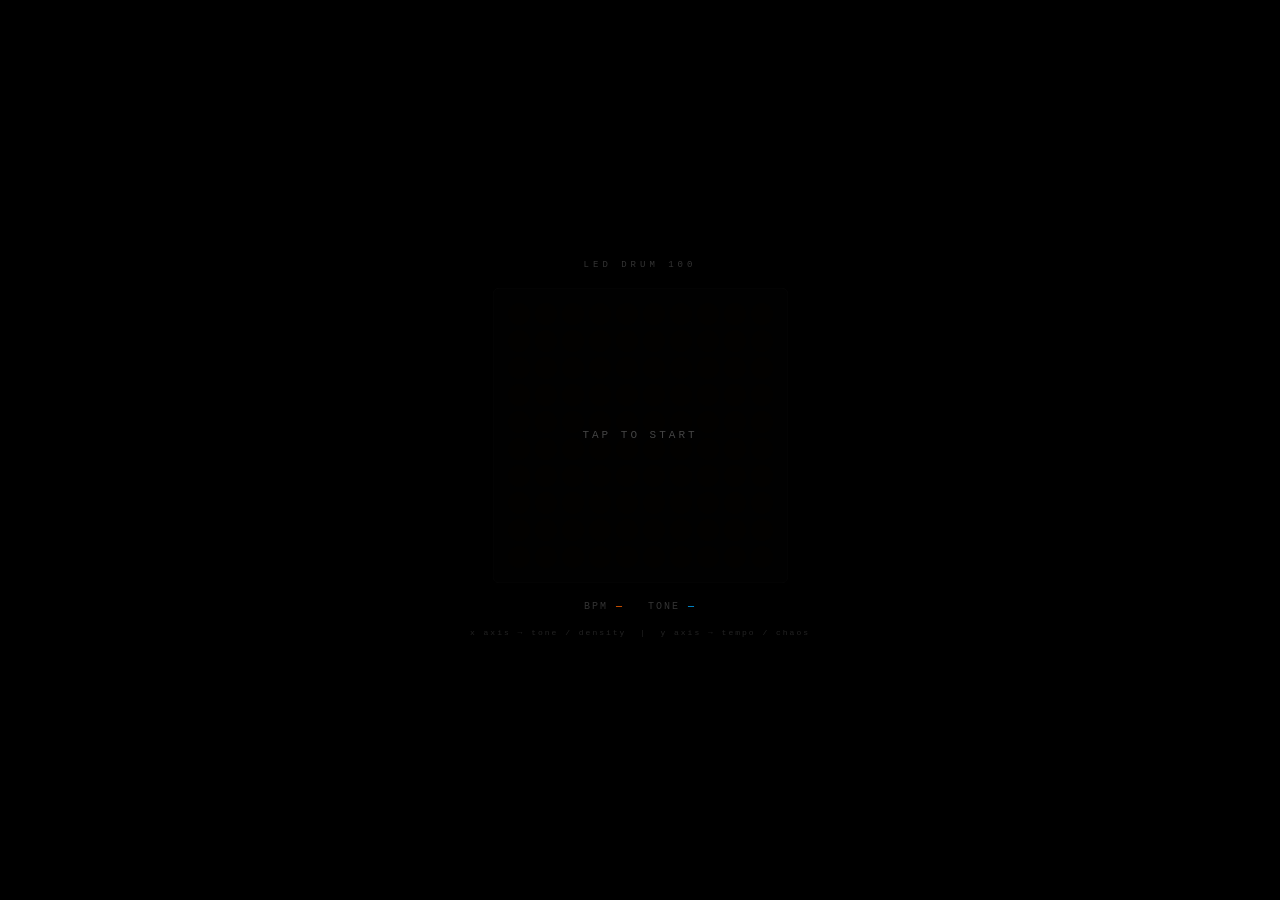
==== claudeOp_music.html @ 5b67d458 "Add files via upload" ====
<!DOCTYPE html>
<html lang="ja">
<head>
<meta charset="UTF-8">
<meta name="viewport" content="width=device-width, initial-scale=1.0, user-scalable=no">
<title>LED DRUM</title>
<style>
  * { box-sizing: border-box; margin: 0; padding: 0; -webkit-tap-highlight-color: transparent; }

  body {
    background: #000;
    min-height: 100dvh;
    display: flex;
    flex-direction: column;
    align-items: center;
    justify-content: center;
    font-family: 'Courier New', Courier, monospace;
    color: #555;
    overflow: hidden;
    user-select: none;
    touch-action: none;
  }

  #header {
    font-size: 9px;
    letter-spacing: 4px;
    text-transform: uppercase;
    color: #333;
    margin-bottom: 18px;
  }

  #grid-wrap {
    position: relative;
    cursor: crosshair;
  }

  #grid {
    display: grid;
    grid-template-columns: repeat(10, 1fr);
    gap: 5px;
    padding: 14px;
    background: #050505;
    border: 1px solid #111;
    border-radius: 6px;
  }

  .led {
    width: 22px;
    height: 22px;
    border-radius: 50%;
    background: #0f0800;
    position: relative;
    transition: background 0.04s, box-shadow 0.04s;
  }

  .led.seq-on { background: #1a0f00; }

  .led.beat-k { background: #ff6600; box-shadow: 0 0 7px #ff4400, 0 0 14px #ff220033; }
  .led.beat-s { background: #ffcc00; box-shadow: 0 0 7px #ffaa00, 0 0 14px #ff880033; }
  .led.beat-h { background: #ff9900; box-shadow: 0 0 4px #ff8800; }
  .led.beat-b { background: #00ddff; box-shadow: 0 0 7px #00bbff, 0 0 14px #0088ff33; }
  .led.beat-p { background: #aa44ff; box-shadow: 0 0 6px #8833ff; }

  .led.touch-glow {
    background: #00ccff;
    box-shadow: 0 0 10px #00aaff, 0 0 20px #0066ff55;
  }

  .led.ripple {
    animation: ripple-anim 0.35s ease-out forwards;
  }

  @keyframes ripple-anim {
    0%   { background: #00ddff; box-shadow: 0 0 14px #00aaff; }
    100% { background: #0f0800; box-shadow: none; }
  }

  #status {
    margin-top: 18px;
    display: flex;
    gap: 24px;
    font-size: 10px;
    letter-spacing: 2px;
    color: #333;
  }

  #bpm-val { color: #ff6600; }
  #tone-val { color: #00aaff; }

  #start-hint {
    position: absolute;
    top: 0; left: 0; right: 0; bottom: 0;
    display: flex;
    align-items: center;
    justify-content: center;
    border-radius: 6px;
    background: rgba(0,0,0,0.85);
    font-size: 11px;
    letter-spacing: 3px;
    color: #444;
    text-transform: uppercase;
    transition: opacity 0.4s;
    z-index: 10;
  }

  #start-hint.hidden { opacity: 0; pointer-events: none; }

  #footer {
    margin-top: 14px;
    font-size: 8px;
    letter-spacing: 2px;
    color: #222;
    text-align: center;
    line-height: 1.8;
  }
</style>
</head>
<body>

<div id="header">LED DRUM 100</div>

<div id="grid-wrap">
  <div id="grid"></div>
  <div id="start-hint">tap to start</div>
</div>

<div id="status">
  <span>BPM <span id="bpm-val">—</span></span>
  <span>TONE <span id="tone-val">—</span></span>
</div>

<div id="footer">
  x axis → tone / density &nbsp;|&nbsp; y axis → tempo / chaos
</div>

<script>
const N = 10;
const TOTAL = 100;
const grid = document.getElementById('grid');
const hint = document.getElementById('start-hint');
const bpmVal = document.getElementById('bpm-val');
const toneVal = document.getElementById('tone-val');

const leds = [];
for (let i = 0; i < TOTAL; i++) {
  const d = document.createElement('div');
  d.className = 'led';
  grid.appendChild(d);
  leds.push(d);
}

let ctx = null;
let noiseBuffer = null;
let started = false;
let step = 0;
let nextStepTime = 0;
let schedulerTimer = null;

let touchX = 0.5;
let touchY = 0.5;
let bpm = 120;
let filterCutoff = 800;
let density = 0.5;
let chaos = 0.3;
let isDown = false;

const bassNotes = [55, 55, 69, 73, 55, 55, 62, 65];
const padNotes  = [220, 277, 330, 220, 233, 293, 349, 233];

function makeNoise(ctx) {
  const frames = ctx.sampleRate * 2;
  const buf = ctx.createBuffer(1, frames, ctx.sampleRate);
  const d = buf.getChannelData(0);
  for (let i = 0; i < frames; i++) d[i] = Math.random() * 2 - 1;
  return buf;
}

function playKick(t) {
  const osc = ctx.createOscillator();
  const g   = ctx.createGain();
  const dist = ctx.createWaveShaper();
  const curve = new Float32Array(256);
  for (let i = 0; i < 256; i++) {
    const x = (i * 2) / 256 - 1;
    curve[i] = (Math.PI + 200) * x / (Math.PI + 200 * Math.abs(x));
  }
  dist.curve = curve;
  osc.frequency.setValueAtTime(160, t);
  osc.frequency.exponentialRampToValueAtTime(0.01, t + 0.38);
  g.gain.setValueAtTime(1.4, t);
  g.gain.exponentialRampToValueAtTime(0.001, t + 0.38);
  osc.connect(dist); dist.connect(g); g.connect(ctx.destination);
  osc.start(t); osc.stop(t + 0.4);
  lightBeat(0, 'beat-k');
}

function playSnare(t) {
  const n  = ctx.createBufferSource();
  n.buffer = noiseBuffer;
  const bp = ctx.createBiquadFilter();
  bp.type = 'bandpass'; bp.frequency.value = 2000; bp.Q.value = 0.5;
  const osc = ctx.createOscillator();
  osc.frequency.value = 180;
  const g1 = ctx.createGain();
  const g2 = ctx.createGain();
  g1.gain.setValueAtTime(0.9, t); g1.gain.exponentialRampToValueAtTime(0.001, t + 0.18);
  g2.gain.setValueAtTime(0.5, t); g2.gain.exponentialRampToValueAtTime(0.001, t + 0.1);
  n.connect(bp); bp.connect(g1); g1.connect(ctx.destination);
  osc.connect(g2); g2.connect(ctx.destination);
  n.start(t); n.stop(t + 0.2);
  osc.start(t); osc.stop(t + 0.12);
  lightBeat(40, 'beat-s');
}

function playHihat(t, open) {
  const n  = ctx.createBufferSource();
  n.buffer = noiseBuffer;
  const hp = ctx.createBiquadFilter();
  hp.type = 'highpass'; hp.frequency.value = 9000;
  const g  = ctx.createGain();
  const decay = open ? 0.22 : 0.055;
  g.gain.setValueAtTime(0.55, t); g.gain.exponentialRampToValueAtTime(0.001, t + decay);
  n.connect(hp); hp.connect(g); g.connect(ctx.destination);
  n.start(t); n.stop(t + decay + 0.01);
  lightBeat(80, 'beat-h');
}

function playBass(t, freq) {
  const osc = ctx.createOscillator();
  osc.type = 'sawtooth'; osc.frequency.value = freq;
  const lp  = ctx.createBiquadFilter();
  lp.type = 'lowpass';
  const cut = filterCutoff * (0.4 + touchX * 1.6);
  lp.frequency.setValueAtTime(cut, t);
  lp.frequency.exponentialRampToValueAtTime(cut * 0.15, t + 0.25);
  lp.Q.value = 6 + touchX * 10;
  const g   = ctx.createGain();
  g.gain.setValueAtTime(0.55, t); g.gain.exponentialRampToValueAtTime(0.001, t + 0.32);
  osc.connect(lp); lp.connect(g); g.connect(ctx.destination);
  osc.start(t); osc.stop(t + 0.35);
  lightBeat(20, 'beat-b');
}

function playPad(t, freq) {
  const voices = 3;
  const detunes = [-8, 0, 8];
  const master = ctx.createGain();
  const lp = ctx.createBiquadFilter();
  lp.type = 'lowpass';
  lp.frequency.value = filterCutoff * (0.3 + touchX * 2);
  lp.Q.value = 1.5;
  master.gain.setValueAtTime(0.22, t);
  master.gain.exponentialRampToValueAtTime(0.001, t + 0.7);
  master.connect(lp); lp.connect(ctx.destination);
  for (let i = 0; i < voices; i++) {
    const osc = ctx.createOscillator();
    osc.type = 'sawtooth';
    osc.frequency.value = freq;
    osc.detune.value = detunes[i];
    osc.connect(master);
    osc.start(t); osc.stop(t + 0.75);
  }
  lightBeat(60, 'beat-p');
}

function lightBeat(base, cls) {
  const offset = Math.floor(Math.random() * 10);
  const idx = base + offset;
  if (idx < TOTAL) {
    leds[idx].classList.remove('seq-on', 'beat-k', 'beat-s', 'beat-h', 'beat-b', 'beat-p');
    leds[idx].classList.add(cls);
    setTimeout(() => {
      if (!leds[idx].classList.contains('touch-glow')) {
        leds[idx].classList.remove(cls);
      }
    }, 130);
  }
}

const patterns = {
  kick:  [1,0,0,0,0,0,1,0,1,0,0,0,0,0,0,0],
  snare: [0,0,0,0,1,0,0,0,0,0,0,0,1,0,0,0],
  hihat: [1,0,1,0,1,0,1,0,1,0,1,0,1,0,1,0],
  bass:  [1,0,0,1,0,0,1,0,0,0,1,0,0,1,0,0],
  pad:   [0,0,0,0,0,0,0,0,1,0,0,0,0,0,0,1],
};

function getPattern(name) {
  const base = patterns[name];
  const dMod = density + chaos * (Math.random() - 0.5) * 2;
  return base.map((v, i) => {
    if (v) return Math.random() > chaos * 0.4 ? 1 : 0;
    if (name === 'hihat') return Math.random() < dMod * 0.4 ? 1 : 0;
    if (name === 'bass')  return Math.random() < dMod * 0.25 ? 1 : 0;
    return 0;
  });
}

let cachedPatterns = null;
let patternGenAt = -1;

function schedule() {
  const lookahead = 0.12;
  const scheduleInterval = 0.06;

  while (nextStepTime < ctx.currentTime + lookahead) {
    if (step === 0) {
      cachedPatterns = {
        kick:  getPattern('kick'),
        snare: getPattern('snare'),
        hihat: getPattern('hihat'),
        bass:  getPattern('bass'),
        pad:   getPattern('pad'),
      };
    }

    const t = nextStepTime;
    const s = step;
    const bi = Math.floor(s / (16 / N));
    for (let row = 0; row < N; row++) {
      const li = row * N + bi;
      setTimeout(() => {
        leds.forEach(l => l.classList.remove('seq-on'));
        for (let r = 0; r < N; r++) leds[r * N + bi].classList.add('seq-on');
      }, Math.max(0, (t - ctx.currentTime) * 1000 - 10));
    }

    if (cachedPatterns.kick[s])  playKick(t);
    if (cachedPatterns.snare[s]) playSnare(t);
    if (cachedPatterns.hihat[s]) playHihat(t, s % 4 === 2 && Math.random() < 0.15);
    if (cachedPatterns.bass[s])  playBass(t, bassNotes[s % bassNotes.length]);
    if (cachedPatterns.pad[s])   playPad(t, padNotes[s % padNotes.length]);

    const secondsPerBeat = 60 / bpm;
    const secondsPerStep = secondsPerBeat / 4;
    nextStepTime += secondsPerStep;
    step = (step + 1) % 16;
  }

  schedulerTimer = setTimeout(schedule, scheduleInterval * 1000);
}

function start() {
  if (started) return;
  started = true;
  ctx = new (window.AudioContext || window.webkitAudioContext)();
  noiseBuffer = makeNoise(ctx);
  nextStepTime = ctx.currentTime + 0.05;
  schedule();
  hint.classList.add('hidden');
}

function updateFromTouch(rx, ry) {
  touchX = Math.max(0, Math.min(1, rx));
  touchY = Math.max(0, Math.min(1, ry));
  bpm      = Math.round(80 + touchY * 80);
  filterCutoff = 300 + touchX * 3500;
  density  = 0.3 + touchX * 0.6;
  chaos    = 0.1 + touchY * 0.5;
  bpmVal.textContent = bpm;
  const tones = ['dark', 'warm', 'mid', 'bright', 'acid'];
  toneVal.textContent = tones[Math.floor(touchX * 4.99)];
}

function getRippleNeighbors(idx, radius) {
  const r = Math.floor(idx / N), c = idx % N;
  const result = [];
  for (let dr = -radius; dr <= radius; dr++) {
    for (let dc = -radius; dc <= radius; dc++) {
      const dist = Math.sqrt(dr*dr + dc*dc);
      if (dist <= radius && dist > radius - 1.5) {
        const nr = r + dr, nc = c + dc;
        if (nr >= 0 && nr < N && nc >= 0 && nc < N) {
          result.push({ idx: nr * N + nc, delay: dist * 40 });
        }
      }
    }
  }
  return result;
}

function rippleFrom(idx) {
  for (let r = 0; r <= 4; r++) {
    getRippleNeighbors(idx, r).forEach(({ idx: ni, delay }) => {
      setTimeout(() => {
        if (!leds[ni].classList.contains('touch-glow')) {
          leds[ni].classList.remove('ripple');
          void leds[ni].offsetWidth;
          leds[ni].classList.add('ripple');
          setTimeout(() => leds[ni].classList.remove('ripple'), 380);
        }
      }, delay + r * 30);
    });
  }
}

function getGridCoords(e) {
  const wrap = document.getElementById('grid');
  const rect = wrap.getBoundingClientRect();
  let cx, cy;
  if (e.touches) {
    cx = e.touches[0].clientX;
    cy = e.touches[0].clientY;
  } else {
    cx = e.clientX;
    cy = e.clientY;
  }
  const rx = (cx - rect.left) / rect.width;
  const ry = (cy - rect.top)  / rect.height;
  return { rx, ry, cx, cy };
}

function getNearestLedIdx(cx, cy) {
  let best = 0, bestDist = Infinity;
  leds.forEach((l, i) => {
    const r = l.getBoundingClientRect();
    const dx = cx - (r.left + r.width / 2);
    const dy = cy - (r.top  + r.height / 2);
    const d = dx*dx + dy*dy;
    if (d < bestDist) { bestDist = d; best = i; }
  });
  return best;
}

let lastTouchLed = -1;

function onDown(e) {
  e.preventDefault();
  start();
  isDown = true;
  const { rx, ry, cx, cy } = getGridCoords(e);
  updateFromTouch(rx, ry);
  const idx = getNearestLedIdx(cx, cy);
  if (idx !== lastTouchLed) {
    if (lastTouchLed >= 0) leds[lastTouchLed].classList.remove('touch-glow');
    leds[idx].classList.add('touch-glow');
    lastTouchLed = idx;
    rippleFrom(idx);
  }
}

function onMove(e) {
  e.preventDefault();
  if (!isDown) return;
  const { rx, ry, cx, cy } = getGridCoords(e);
  updateFromTouch(rx, ry);
  const idx = getNearestLedIdx(cx, cy);
  if (idx !== lastTouchLed) {
    if (lastTouchLed >= 0) leds[lastTouchLed].classList.remove('touch-glow');
    leds[idx].classList.add('touch-glow');
    lastTouchLed = idx;
    rippleFrom(idx);
  }
}

function onUp(e) {
  isDown = false;
  if (lastTouchLed >= 0) {
    setTimeout(() => {
      leds[lastTouchLed].classList.remove('touch-glow');
      lastTouchLed = -1;
    }, 200);
  }
}

const wrap = document.getElementById('grid-wrap');
wrap.addEventListener('touchstart',  onDown, { passive: false });
wrap.addEventListener('touchmove',   onMove, { passive: false });
wrap.addEventListener('touchend',    onUp,   { passive: false });
wrap.addEventListener('mousedown',   onDown);
wrap.addEventListener('mousemove',   onMove);
wrap.addEventListener('mouseup',     onUp);
wrap.addEventListener('mouseleave',  onUp);
</script>
</body>
</html>
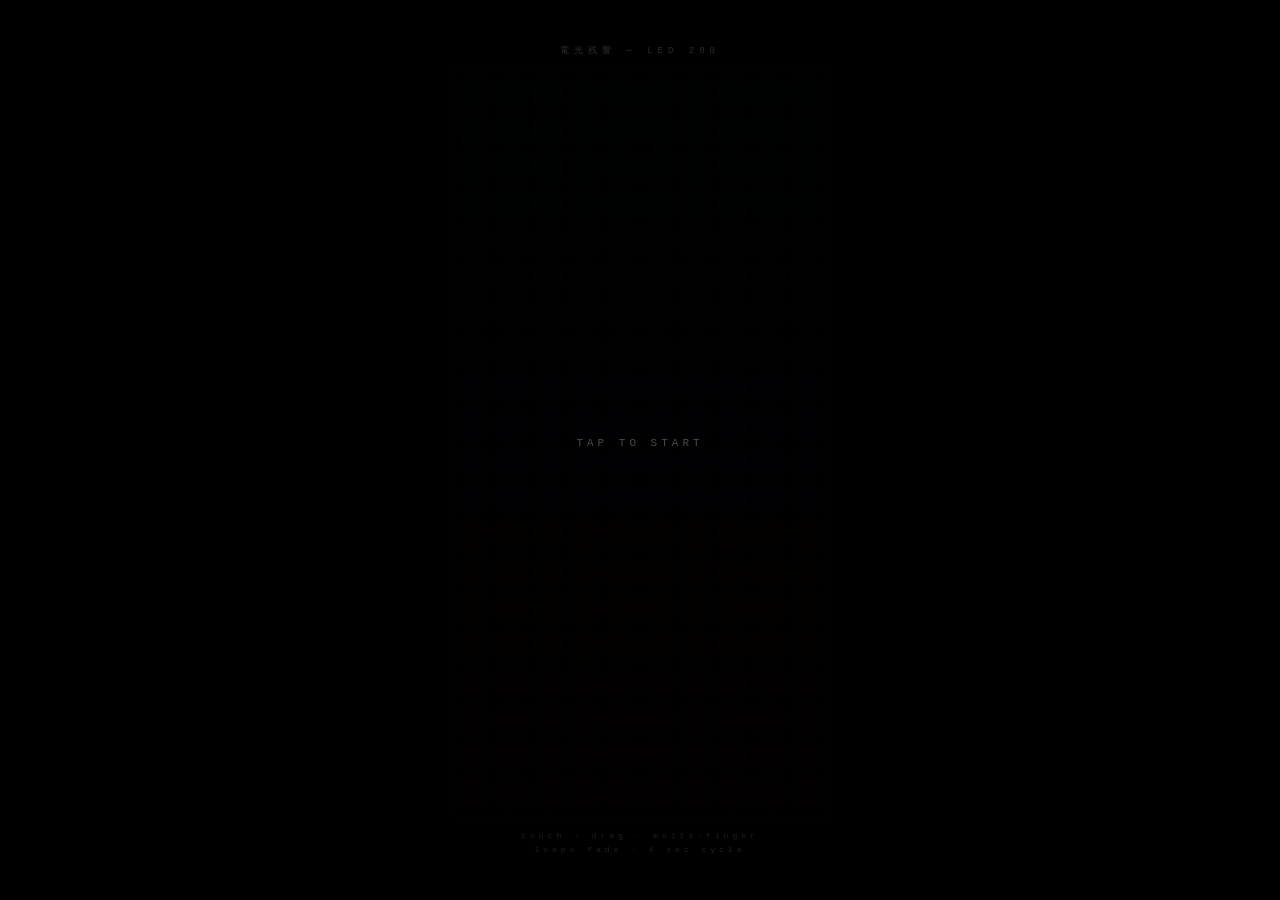
==== commit 00ec93d8: "Add files via upload" ====
--- a/claudeOp_music.html
+++ b/claudeOp_music.html
@@ -2,475 +2,558 @@
 <html lang="ja">
 <head>
 <meta charset="UTF-8">
-<meta name="viewport" content="width=device-width, initial-scale=1.0, user-scalable=no">
-<title>LED DRUM</title>
+<meta name="viewport" content="width=device-width, initial-scale=1.0, user-scalable=no, viewport-fit=cover">
+<title>電光残響 — LED 200</title>
 <style>
-  * { box-sizing: border-box; margin: 0; padding: 0; -webkit-tap-highlight-color: transparent; }
+  * {
+    box-sizing: border-box;
+    margin: 0;
+    padding: 0;
+    -webkit-tap-highlight-color: transparent;
+    -webkit-touch-callout: none;
+  }
+
+  html {
+    background: #000;
+    height: 100%;
+    overscroll-behavior: none;
+  }
 
   body {
     background: #000;
-    min-height: 100dvh;
+    width: 100%;
+    height: 100vh;
+    height: 100dvh;
+    overflow: hidden;
+    user-select: none;
+    -webkit-user-select: none;
+    touch-action: none;
+    overscroll-behavior: none;
+    font-family: 'Courier New', Courier, monospace;
+    color: #444;
     display: flex;
     flex-direction: column;
     align-items: center;
     justify-content: center;
-    font-family: 'Courier New', Courier, monospace;
-    color: #555;
-    overflow: hidden;
-    user-select: none;
-    touch-action: none;
-  }
-
-  #header {
+    padding: env(safe-area-inset-top) 0 env(safe-area-inset-bottom);
+  }
+
+  #title {
     font-size: 9px;
-    letter-spacing: 4px;
+    letter-spacing: 5px;
+    color: #2c2c2c;
+    margin-bottom: 12px;
     text-transform: uppercase;
-    color: #333;
-    margin-bottom: 18px;
   }
 
   #grid-wrap {
     position: relative;
-    cursor: crosshair;
+    flex-shrink: 0;
   }
 
   #grid {
     display: grid;
     grid-template-columns: repeat(10, 1fr);
-    gap: 5px;
-    padding: 14px;
+    gap: 4px;
+    padding: 7px;
+    width: min(94vw, calc((100dvh - 110px) / 2.05), 380px);
     background: #050505;
-    border: 1px solid #111;
-    border-radius: 6px;
+    border: 1px solid #0d0d0d;
+    border-radius: 8px;
+    touch-action: none;
   }
 
   .led {
-    width: 22px;
-    height: 22px;
+    aspect-ratio: 1;
     border-radius: 50%;
-    background: #0f0800;
-    position: relative;
-    transition: background 0.04s, box-shadow 0.04s;
-  }
-
-  .led.seq-on { background: #1a0f00; }
-
-  .led.beat-k { background: #ff6600; box-shadow: 0 0 7px #ff4400, 0 0 14px #ff220033; }
-  .led.beat-s { background: #ffcc00; box-shadow: 0 0 7px #ffaa00, 0 0 14px #ff880033; }
-  .led.beat-h { background: #ff9900; box-shadow: 0 0 4px #ff8800; }
-  .led.beat-b { background: #00ddff; box-shadow: 0 0 7px #00bbff, 0 0 14px #0088ff33; }
-  .led.beat-p { background: #aa44ff; box-shadow: 0 0 6px #8833ff; }
-
-  .led.touch-glow {
-    background: #00ccff;
-    box-shadow: 0 0 10px #00aaff, 0 0 20px #0066ff55;
-  }
-
-  .led.ripple {
-    animation: ripple-anim 0.35s ease-out forwards;
-  }
-
-  @keyframes ripple-anim {
-    0%   { background: #00ddff; box-shadow: 0 0 14px #00aaff; }
-    100% { background: #0f0800; box-shadow: none; }
-  }
-
-  #status {
-    margin-top: 18px;
-    display: flex;
-    gap: 24px;
-    font-size: 10px;
-    letter-spacing: 2px;
-    color: #333;
-  }
-
-  #bpm-val { color: #ff6600; }
-  #tone-val { color: #00aaff; }
+    background: #060606;
+    will-change: background, box-shadow;
+  }
+
+  .led[data-zone="0"] { background: #001512; }
+  .led[data-zone="1"] { background: #160815; }
+  .led[data-zone="2"] { background: #0d0014; }
+  .led[data-zone="3"] { background: #150d00; }
+  .led[data-zone="4"] { background: #160400; }
+
+  #footer {
+    margin-top: 12px;
+    font-size: 8px;
+    letter-spacing: 4px;
+    color: #1f1f1f;
+    text-align: center;
+    line-height: 1.7;
+  }
 
   #start-hint {
     position: absolute;
-    top: 0; left: 0; right: 0; bottom: 0;
+    inset: 0;
     display: flex;
     align-items: center;
     justify-content: center;
-    border-radius: 6px;
-    background: rgba(0,0,0,0.85);
+    background: rgba(0,0,0,0.92);
+    border-radius: 8px;
+    color: #4a4a4a;
     font-size: 11px;
-    letter-spacing: 3px;
-    color: #444;
+    letter-spacing: 4px;
     text-transform: uppercase;
-    transition: opacity 0.4s;
+    transition: opacity 0.6s;
     z-index: 10;
-  }
-
-  #start-hint.hidden { opacity: 0; pointer-events: none; }
-
-  #footer {
-    margin-top: 14px;
-    font-size: 8px;
-    letter-spacing: 2px;
-    color: #222;
-    text-align: center;
-    line-height: 1.8;
-  }
+    pointer-events: none;
+  }
+
+  #start-hint.hidden { opacity: 0; }
 </style>
 </head>
 <body>
 
-<div id="header">LED DRUM 100</div>
+<div id="title">電光残響 — LED 200</div>
 
 <div id="grid-wrap">
   <div id="grid"></div>
   <div id="start-hint">tap to start</div>
 </div>
 
-<div id="status">
-  <span>BPM <span id="bpm-val">—</span></span>
-  <span>TONE <span id="tone-val">—</span></span>
-</div>
-
-<div id="footer">
-  x axis → tone / density &nbsp;|&nbsp; y axis → tempo / chaos
-</div>
+<div id="footer">touch · drag · multi-finger<br>loops fade · 4 sec cycle</div>
 
 <script>
-const N = 10;
-const TOTAL = 100;
+'use strict';
+
+// === GRID ===
+const N_COLS = 10;
+const N_ROWS = 20;
+const TOTAL = N_COLS * N_ROWS;
+const zoneOf = (row) => Math.min(4, (row / 4) | 0);
+
 const grid = document.getElementById('grid');
+const wrap = document.getElementById('grid-wrap');
 const hint = document.getElementById('start-hint');
-const bpmVal = document.getElementById('bpm-val');
-const toneVal = document.getElementById('tone-val');
 
 const leds = [];
-for (let i = 0; i < TOTAL; i++) {
-  const d = document.createElement('div');
-  d.className = 'led';
-  grid.appendChild(d);
-  leds.push(d);
-}
-
+for (let r = 0; r < N_ROWS; r++) {
+  for (let c = 0; c < N_COLS; c++) {
+    const d = document.createElement('div');
+    d.className = 'led';
+    d.dataset.zone = zoneOf(r);
+    grid.appendChild(d);
+    leds.push(d);
+  }
+}
+
+// Zone visual identities (hue, saturation)
+const ZONE = [
+  { hue: 168, sat: 100 }, // 0: cyan-teal — hihat
+  { hue: 322, sat: 100 }, // 1: magenta — lead
+  { hue: 268, sat:  85 }, // 2: purple — pad
+  { hue:  38, sat: 100 }, // 3: amber — snare
+  { hue:  14, sat: 100 }, // 4: red-orange — kick / bass
+];
+
+// === VISUAL ===
+const ledBright = new Float32Array(TOTAL);
+const activeLEDs = new Set();
+
+function lightLED(idx, intensity) {
+  if (idx < 0 || idx >= TOTAL) return;
+  if (intensity > ledBright[idx]) {
+    ledBright[idx] = Math.min(1.5, intensity);
+    activeLEDs.add(idx);
+  }
+}
+
+// Concentric splash rings around touched LED
+const SPLASH = [
+  [-1,  0, 0.55], [ 1,  0, 0.55], [ 0, -1, 0.55], [ 0,  1, 0.55],
+  [-1, -1, 0.30], [-1,  1, 0.30], [ 1, -1, 0.30], [ 1,  1, 0.30],
+  [-2,  0, 0.18], [ 2,  0, 0.18], [ 0, -2, 0.18], [ 0,  2, 0.18],
+  [-2, -1, 0.10], [-2,  1, 0.10], [ 2, -1, 0.10], [ 2,  1, 0.10],
+  [-1, -2, 0.10], [-1,  2, 0.10], [ 1, -2, 0.10], [ 1,  2, 0.10],
+];
+
+function splashLED(idx, intensity) {
+  const r = (idx / N_COLS) | 0;
+  const c = idx % N_COLS;
+  lightLED(idx, intensity);
+  for (let i = 0; i < SPLASH.length; i++) {
+    const [dr, dc, m] = SPLASH[i];
+    const nr = r + dr, nc = c + dc;
+    if (nr >= 0 && nr < N_ROWS && nc >= 0 && nc < N_COLS) {
+      lightLED(nr * N_COLS + nc, intensity * m);
+    }
+  }
+}
+
+const DECAY = 0.93;
+
+function visualTick() {
+  const toRm = [];
+  for (const idx of activeLEDs) {
+    const b = ledBright[idx];
+    if (b > 0.012) {
+      const r = (idx / N_COLS) | 0;
+      const z = ZONE[zoneOf(r)];
+      const bb = Math.min(1, b);
+      const light = 4 + bb * 52;
+      const led = leds[idx];
+      led.style.background = `hsl(${z.hue},${z.sat}%,${light}%)`;
+      led.style.boxShadow =
+        `0 0 ${bb * 12}px hsl(${z.hue},${z.sat}%,55%),` +
+        `0 0 ${bb * 26}px hsla(${z.hue},${z.sat}%,50%,0.45)`;
+      ledBright[idx] = b * DECAY;
+    } else {
+      ledBright[idx] = 0;
+      const led = leds[idx];
+      led.style.background = '';
+      led.style.boxShadow = '';
+      toRm.push(idx);
+    }
+  }
+  for (const i of toRm) activeLEDs.delete(i);
+  requestAnimationFrame(visualTick);
+}
+requestAnimationFrame(visualTick);
+
+// === AUDIO ===
 let ctx = null;
-let noiseBuffer = null;
 let started = false;
-let step = 0;
-let nextStepTime = 0;
-let schedulerTimer = null;
-
-let touchX = 0.5;
-let touchY = 0.5;
-let bpm = 120;
-let filterCutoff = 800;
-let density = 0.5;
-let chaos = 0.3;
-let isDown = false;
-
-const bassNotes = [55, 55, 69, 73, 55, 55, 62, 65];
-const padNotes  = [220, 277, 330, 220, 233, 293, 349, 233];
-
-function makeNoise(ctx) {
-  const frames = ctx.sampleRate * 2;
-  const buf = ctx.createBuffer(1, frames, ctx.sampleRate);
-  const d = buf.getChannelData(0);
-  for (let i = 0; i < frames; i++) d[i] = Math.random() * 2 - 1;
-  return buf;
-}
-
-function playKick(t) {
-  const osc = ctx.createOscillator();
-  const g   = ctx.createGain();
-  const dist = ctx.createWaveShaper();
-  const curve = new Float32Array(256);
-  for (let i = 0; i < 256; i++) {
-    const x = (i * 2) / 256 - 1;
-    curve[i] = (Math.PI + 200) * x / (Math.PI + 200 * Math.abs(x));
-  }
-  dist.curve = curve;
-  osc.frequency.setValueAtTime(160, t);
-  osc.frequency.exponentialRampToValueAtTime(0.01, t + 0.38);
-  g.gain.setValueAtTime(1.4, t);
-  g.gain.exponentialRampToValueAtTime(0.001, t + 0.38);
-  osc.connect(dist); dist.connect(g); g.connect(ctx.destination);
-  osc.start(t); osc.stop(t + 0.4);
-  lightBeat(0, 'beat-k');
-}
-
-function playSnare(t) {
-  const n  = ctx.createBufferSource();
-  n.buffer = noiseBuffer;
-  const bp = ctx.createBiquadFilter();
-  bp.type = 'bandpass'; bp.frequency.value = 2000; bp.Q.value = 0.5;
-  const osc = ctx.createOscillator();
-  osc.frequency.value = 180;
-  const g1 = ctx.createGain();
-  const g2 = ctx.createGain();
-  g1.gain.setValueAtTime(0.9, t); g1.gain.exponentialRampToValueAtTime(0.001, t + 0.18);
-  g2.gain.setValueAtTime(0.5, t); g2.gain.exponentialRampToValueAtTime(0.001, t + 0.1);
-  n.connect(bp); bp.connect(g1); g1.connect(ctx.destination);
-  osc.connect(g2); g2.connect(ctx.destination);
-  n.start(t); n.stop(t + 0.2);
-  osc.start(t); osc.stop(t + 0.12);
-  lightBeat(40, 'beat-s');
-}
-
-function playHihat(t, open) {
-  const n  = ctx.createBufferSource();
-  n.buffer = noiseBuffer;
-  const hp = ctx.createBiquadFilter();
-  hp.type = 'highpass'; hp.frequency.value = 9000;
-  const g  = ctx.createGain();
-  const decay = open ? 0.22 : 0.055;
-  g.gain.setValueAtTime(0.55, t); g.gain.exponentialRampToValueAtTime(0.001, t + decay);
-  n.connect(hp); hp.connect(g); g.connect(ctx.destination);
-  n.start(t); n.stop(t + decay + 0.01);
-  lightBeat(80, 'beat-h');
-}
-
-function playBass(t, freq) {
-  const osc = ctx.createOscillator();
-  osc.type = 'sawtooth'; osc.frequency.value = freq;
-  const lp  = ctx.createBiquadFilter();
-  lp.type = 'lowpass';
-  const cut = filterCutoff * (0.4 + touchX * 1.6);
-  lp.frequency.setValueAtTime(cut, t);
-  lp.frequency.exponentialRampToValueAtTime(cut * 0.15, t + 0.25);
-  lp.Q.value = 6 + touchX * 10;
-  const g   = ctx.createGain();
-  g.gain.setValueAtTime(0.55, t); g.gain.exponentialRampToValueAtTime(0.001, t + 0.32);
-  osc.connect(lp); lp.connect(g); g.connect(ctx.destination);
-  osc.start(t); osc.stop(t + 0.35);
-  lightBeat(20, 'beat-b');
-}
-
-function playPad(t, freq) {
-  const voices = 3;
-  const detunes = [-8, 0, 8];
-  const master = ctx.createGain();
-  const lp = ctx.createBiquadFilter();
-  lp.type = 'lowpass';
-  lp.frequency.value = filterCutoff * (0.3 + touchX * 2);
-  lp.Q.value = 1.5;
-  master.gain.setValueAtTime(0.22, t);
-  master.gain.exponentialRampToValueAtTime(0.001, t + 0.7);
-  master.connect(lp); lp.connect(ctx.destination);
-  for (let i = 0; i < voices; i++) {
-    const osc = ctx.createOscillator();
-    osc.type = 'sawtooth';
-    osc.frequency.value = freq;
-    osc.detune.value = detunes[i];
-    osc.connect(master);
-    osc.start(t); osc.stop(t + 0.75);
-  }
-  lightBeat(60, 'beat-p');
-}
-
-function lightBeat(base, cls) {
-  const offset = Math.floor(Math.random() * 10);
-  const idx = base + offset;
-  if (idx < TOTAL) {
-    leds[idx].classList.remove('seq-on', 'beat-k', 'beat-s', 'beat-h', 'beat-b', 'beat-p');
-    leds[idx].classList.add(cls);
-    setTimeout(() => {
-      if (!leds[idx].classList.contains('touch-glow')) {
-        leds[idx].classList.remove(cls);
-      }
-    }, 130);
-  }
-}
-
-const patterns = {
-  kick:  [1,0,0,0,0,0,1,0,1,0,0,0,0,0,0,0],
-  snare: [0,0,0,0,1,0,0,0,0,0,0,0,1,0,0,0],
-  hihat: [1,0,1,0,1,0,1,0,1,0,1,0,1,0,1,0],
-  bass:  [1,0,0,1,0,0,1,0,0,0,1,0,0,1,0,0],
-  pad:   [0,0,0,0,0,0,0,0,1,0,0,0,0,0,0,1],
-};
-
-function getPattern(name) {
-  const base = patterns[name];
-  const dMod = density + chaos * (Math.random() - 0.5) * 2;
-  return base.map((v, i) => {
-    if (v) return Math.random() > chaos * 0.4 ? 1 : 0;
-    if (name === 'hihat') return Math.random() < dMod * 0.4 ? 1 : 0;
-    if (name === 'bass')  return Math.random() < dMod * 0.25 ? 1 : 0;
-    return 0;
-  });
-}
-
-let cachedPatterns = null;
-let patternGenAt = -1;
-
-function schedule() {
-  const lookahead = 0.12;
-  const scheduleInterval = 0.06;
-
-  while (nextStepTime < ctx.currentTime + lookahead) {
-    if (step === 0) {
-      cachedPatterns = {
-        kick:  getPattern('kick'),
-        snare: getPattern('snare'),
-        hihat: getPattern('hihat'),
-        bass:  getPattern('bass'),
-        pad:   getPattern('pad'),
-      };
-    }
-
-    const t = nextStepTime;
-    const s = step;
-    const bi = Math.floor(s / (16 / N));
-    for (let row = 0; row < N; row++) {
-      const li = row * N + bi;
-      setTimeout(() => {
-        leds.forEach(l => l.classList.remove('seq-on'));
-        for (let r = 0; r < N; r++) leds[r * N + bi].classList.add('seq-on');
-      }, Math.max(0, (t - ctx.currentTime) * 1000 - 10));
-    }
-
-    if (cachedPatterns.kick[s])  playKick(t);
-    if (cachedPatterns.snare[s]) playSnare(t);
-    if (cachedPatterns.hihat[s]) playHihat(t, s % 4 === 2 && Math.random() < 0.15);
-    if (cachedPatterns.bass[s])  playBass(t, bassNotes[s % bassNotes.length]);
-    if (cachedPatterns.pad[s])   playPad(t, padNotes[s % padNotes.length]);
-
-    const secondsPerBeat = 60 / bpm;
-    const secondsPerStep = secondsPerBeat / 4;
-    nextStepTime += secondsPerStep;
-    step = (step + 1) % 16;
-  }
-
-  schedulerTimer = setTimeout(schedule, scheduleInterval * 1000);
-}
+let noiseBuf = null;
+let masterFilter, sendBus;
 
 function start() {
   if (started) return;
   started = true;
   ctx = new (window.AudioContext || window.webkitAudioContext)();
-  noiseBuffer = makeNoise(ctx);
-  nextStepTime = ctx.currentTime + 0.05;
-  schedule();
+  if (ctx.state === 'suspended') ctx.resume();
+
+  // White noise buffer
+  const len = ctx.sampleRate * 2;
+  noiseBuf = ctx.createBuffer(1, len, ctx.sampleRate);
+  const nd = noiseBuf.getChannelData(0);
+  for (let i = 0; i < len; i++) nd[i] = Math.random() * 2 - 1;
+
+  // Output chain: filter → compressor → master → destination
+  const master = ctx.createGain();
+  master.gain.value = 0.7;
+  master.connect(ctx.destination);
+
+  const comp = ctx.createDynamicsCompressor();
+  comp.threshold.value = -10;
+  comp.knee.value = 12;
+  comp.ratio.value = 6;
+  comp.attack.value = 0.005;
+  comp.release.value = 0.15;
+  comp.connect(master);
+
+  masterFilter = ctx.createBiquadFilter();
+  masterFilter.type = 'lowpass';
+  masterFilter.frequency.value = 2400;
+  masterFilter.Q.value = 1.2;
+  masterFilter.connect(comp);
+
+  // LFO breathing on master cutoff
+  const lfo = ctx.createOscillator();
+  lfo.frequency.value = 0.16;
+  const lfoGain = ctx.createGain();
+  lfoGain.gain.value = 1100;
+  lfo.connect(lfoGain);
+  lfoGain.connect(masterFilter.frequency);
+  lfo.start();
+
+  // Reverb (synthesized IR)
+  const reverb = ctx.createConvolver();
+  const rl = (ctx.sampleRate * 2.5) | 0;
+  const rb = ctx.createBuffer(2, rl, ctx.sampleRate);
+  for (let ch = 0; ch < 2; ch++) {
+    const d = rb.getChannelData(ch);
+    for (let i = 0; i < rl; i++) {
+      d[i] = (Math.random() * 2 - 1) * Math.pow(1 - i / rl, 2.4);
+    }
+  }
+  reverb.buffer = rb;
+  const reverbGain = ctx.createGain();
+  reverbGain.gain.value = 0.32;
+  reverb.connect(reverbGain);
+  reverbGain.connect(masterFilter);
+
+  // Delay with feedback (dotted-8 @ 120bpm feel)
+  const delay = ctx.createDelay(2);
+  delay.delayTime.value = 0.375;
+  const delayFb = ctx.createGain();
+  delayFb.gain.value = 0.42;
+  const delayFilt = ctx.createBiquadFilter();
+  delayFilt.type = 'lowpass';
+  delayFilt.frequency.value = 2500;
+  const delayWet = ctx.createGain();
+  delayWet.gain.value = 0.28;
+  delay.connect(delayFilt);
+  delayFilt.connect(delayFb);
+  delayFb.connect(delay);
+  delay.connect(delayWet);
+  delayWet.connect(masterFilter);
+
+  // Send bus → reverb + delay
+  sendBus = ctx.createGain();
+  sendBus.gain.value = 1.0;
+  sendBus.connect(reverb);
+  sendBus.connect(delay);
+
+  // Loop scheduler
+  loopAnchor = ctx.currentTime + 0.04;
+  nextLoopBoundary = LOOP_LEN;
+  setInterval(scheduler, 28);
+
   hint.classList.add('hidden');
 }
 
-function updateFromTouch(rx, ry) {
-  touchX = Math.max(0, Math.min(1, rx));
-  touchY = Math.max(0, Math.min(1, ry));
-  bpm      = Math.round(80 + touchY * 80);
-  filterCutoff = 300 + touchX * 3500;
-  density  = 0.3 + touchX * 0.6;
-  chaos    = 0.1 + touchY * 0.5;
-  bpmVal.textContent = bpm;
-  const tones = ['dark', 'warm', 'mid', 'bright', 'acid'];
-  toneVal.textContent = tones[Math.floor(touchX * 4.99)];
-}
-
-function getRippleNeighbors(idx, radius) {
-  const r = Math.floor(idx / N), c = idx % N;
-  const result = [];
-  for (let dr = -radius; dr <= radius; dr++) {
-    for (let dc = -radius; dc <= radius; dc++) {
-      const dist = Math.sqrt(dr*dr + dc*dc);
-      if (dist <= radius && dist > radius - 1.5) {
-        const nr = r + dr, nc = c + dc;
-        if (nr >= 0 && nr < N && nc >= 0 && nc < N) {
-          result.push({ idx: nr * N + nc, delay: dist * 40 });
-        }
+// A minor pentatonic
+const PENT = [0, 3, 5, 7, 10];
+function colToFreq(col, baseMidi) {
+  const oct = (col / 5) | 0;
+  const idx = col % 5;
+  const midi = baseMidi + oct * 12 + PENT[idx];
+  return 440 * Math.pow(2, (midi - 69) / 12);
+}
+
+// === VOICES ===
+function vHihat(t, col, x, y, vel) {
+  const n = ctx.createBufferSource();
+  n.buffer = noiseBuf;
+  n.playbackRate.value = 0.7 + Math.random() * 0.7;
+  const hp = ctx.createBiquadFilter();
+  hp.type = 'highpass';
+  hp.frequency.value = 5500 + col * 500;
+  hp.Q.value = 0.5 + y * 4;
+  const g = ctx.createGain();
+  const dec = 0.025 + (1 - y) * 0.18;
+  g.gain.setValueAtTime(0.16 * vel, t);
+  g.gain.exponentialRampToValueAtTime(0.0001, t + dec);
+  n.connect(hp); hp.connect(g);
+  g.connect(masterFilter);
+  const s = ctx.createGain(); s.gain.value = 0.4;
+  g.connect(s); s.connect(sendBus);
+  n.start(t); n.stop(t + dec + 0.02);
+}
+
+function vLead(t, col, x, y, vel) {
+  const f = colToFreq(col, 81); // ~A5 base
+  const lp = ctx.createBiquadFilter();
+  lp.type = 'lowpass';
+  lp.frequency.setValueAtTime(900 + x * 4500, t);
+  lp.frequency.exponentialRampToValueAtTime(450, t + 0.5);
+  lp.Q.value = 4 + y * 9; // resonance
+  const g = ctx.createGain();
+  g.gain.setValueAtTime(0, t);
+  g.gain.linearRampToValueAtTime(0.16 * vel, t + 0.005);
+  g.gain.exponentialRampToValueAtTime(0.0001, t + 0.55);
+  for (const dt of [-9, 9]) {
+    const o = ctx.createOscillator();
+    o.type = 'sawtooth';
+    o.frequency.value = f;
+    o.detune.value = dt;
+    o.connect(lp);
+    o.start(t); o.stop(t + 0.65);
+  }
+  lp.connect(g);
+  g.connect(masterFilter);
+  const s = ctx.createGain(); s.gain.value = 0.55;
+  g.connect(s); s.connect(sendBus);
+}
+
+function vPad(t, col, x, y, vel) {
+  const f = colToFreq(col, 57); // ~A3 base
+  const lp = ctx.createBiquadFilter();
+  lp.type = 'lowpass';
+  lp.frequency.value = 600 + x * 1800;
+  lp.Q.value = 1.5 + y * 4;
+  const g = ctx.createGain();
+  g.gain.setValueAtTime(0, t);
+  g.gain.linearRampToValueAtTime(0.085 * vel, t + 0.35);
+  g.gain.linearRampToValueAtTime(0.055 * vel, t + 1.2);
+  g.gain.exponentialRampToValueAtTime(0.0001, t + 2.5);
+  for (const dt of [-12, -7, 0, 5, 12]) {
+    const o = ctx.createOscillator();
+    o.type = 'sawtooth';
+    o.frequency.value = f;
+    o.detune.value = dt * 6;
+    o.connect(lp);
+    o.start(t); o.stop(t + 2.6);
+  }
+  lp.connect(g);
+  g.connect(masterFilter);
+  const s = ctx.createGain(); s.gain.value = 0.7;
+  g.connect(s); s.connect(sendBus);
+}
+
+function vSnare(t, col, x, y, vel) {
+  // Noise body
+  const n = ctx.createBufferSource();
+  n.buffer = noiseBuf;
+  const bp = ctx.createBiquadFilter();
+  bp.type = 'bandpass';
+  bp.frequency.value = 1200 + col * 200;
+  bp.Q.value = 0.7;
+  const ng = ctx.createGain();
+  ng.gain.setValueAtTime(0.32 * vel, t);
+  ng.gain.exponentialRampToValueAtTime(0.0001, t + 0.18);
+  n.connect(bp); bp.connect(ng);
+  ng.connect(masterFilter);
+  const sN = ctx.createGain(); sN.gain.value = 0.5;
+  ng.connect(sN); sN.connect(sendBus);
+  n.start(t); n.stop(t + 0.2);
+  // Tonal core
+  const o = ctx.createOscillator();
+  o.type = 'triangle';
+  o.frequency.setValueAtTime(180 + y * 90, t);
+  o.frequency.exponentialRampToValueAtTime(70, t + 0.08);
+  const og = ctx.createGain();
+  og.gain.setValueAtTime(0.18 * vel, t);
+  og.gain.exponentialRampToValueAtTime(0.0001, t + 0.1);
+  o.connect(og);
+  og.connect(masterFilter);
+  o.start(t); o.stop(t + 0.12);
+}
+
+function vKick(t, col, x, y, vel) {
+  const o = ctx.createOscillator();
+  o.type = 'sine';
+  const startF = 80 + col * 8;
+  o.frequency.setValueAtTime(startF * 4, t);
+  o.frequency.exponentialRampToValueAtTime(startF, t + 0.025);
+  o.frequency.exponentialRampToValueAtTime(0.001, t + 0.45);
+  const g = ctx.createGain();
+  g.gain.setValueAtTime(0.85 * vel, t);
+  g.gain.exponentialRampToValueAtTime(0.0001, t + 0.45);
+  // Saturation
+  const ws = ctx.createWaveShaper();
+  const cv = new Float32Array(256);
+  const drive = 1.5 + y * 3;
+  for (let i = 0; i < 256; i++) {
+    const u = (i / 256) * 2 - 1;
+    cv[i] = Math.tanh(u * drive);
+  }
+  ws.curve = cv;
+  o.connect(ws); ws.connect(g);
+  g.connect(masterFilter);
+  const s = ctx.createGain(); s.gain.value = 0.22;
+  g.connect(s); s.connect(sendBus);
+  o.start(t); o.stop(t + 0.5);
+}
+
+const VOICES = [vHihat, vLead, vPad, vSnare, vKick];
+
+function trigger(zone, col, row, t, vel) {
+  const rowInZone = row % 4;
+  const x = col / (N_COLS - 1);
+  const y = rowInZone / 3;
+  VOICES[zone](t, col, x, y, vel);
+}
+
+// === LOOP ===
+const LOOP_LEN = 4.0;
+const MAX_REPEATS = 5;
+const events = [];
+let loopAnchor = 0;
+let nextLoopBoundary = 0;
+
+function recordEvent(zone, col, row, vel) {
+  const phase = ((ctx.currentTime - loopAnchor) % LOOP_LEN + LOOP_LEN) % LOOP_LEN;
+  events.push({ phase, zone, col, row, vel, repeats: 0 });
+  if (events.length > 80) events.splice(0, events.length - 80);
+}
+
+function scheduler() {
+  if (!ctx) return;
+  const lookahead = 0.18;
+  while (loopAnchor + nextLoopBoundary < ctx.currentTime + lookahead) {
+    const baseT = loopAnchor + nextLoopBoundary;
+    for (let i = events.length - 1; i >= 0; i--) {
+      const e = events[i];
+      if (e.repeats >= MAX_REPEATS) {
+        events.splice(i, 1);
+        continue;
       }
+      const t = baseT + e.phase;
+      const v = e.vel * Math.pow(0.7, e.repeats + 1);
+      if (v > 0.04) {
+        trigger(e.zone, e.col, e.row, t, v);
+        scheduleVisual(e.col, e.row, t, v);
+      }
+      e.repeats++;
     }
-  }
-  return result;
-}
-
-function rippleFrom(idx) {
-  for (let r = 0; r <= 4; r++) {
-    getRippleNeighbors(idx, r).forEach(({ idx: ni, delay }) => {
-      setTimeout(() => {
-        if (!leds[ni].classList.contains('touch-glow')) {
-          leds[ni].classList.remove('ripple');
-          void leds[ni].offsetWidth;
-          leds[ni].classList.add('ripple');
-          setTimeout(() => leds[ni].classList.remove('ripple'), 380);
-        }
-      }, delay + r * 30);
-    });
-  }
-}
-
-function getGridCoords(e) {
-  const wrap = document.getElementById('grid');
-  const rect = wrap.getBoundingClientRect();
-  let cx, cy;
-  if (e.touches) {
-    cx = e.touches[0].clientX;
-    cy = e.touches[0].clientY;
-  } else {
-    cx = e.clientX;
-    cy = e.clientY;
-  }
-  const rx = (cx - rect.left) / rect.width;
-  const ry = (cy - rect.top)  / rect.height;
-  return { rx, ry, cx, cy };
-}
-
-function getNearestLedIdx(cx, cy) {
-  let best = 0, bestDist = Infinity;
-  leds.forEach((l, i) => {
-    const r = l.getBoundingClientRect();
-    const dx = cx - (r.left + r.width / 2);
-    const dy = cy - (r.top  + r.height / 2);
-    const d = dx*dx + dy*dy;
-    if (d < bestDist) { bestDist = d; best = i; }
-  });
-  return best;
-}
-
-let lastTouchLed = -1;
-
-function onDown(e) {
+    nextLoopBoundary += LOOP_LEN;
+  }
+}
+
+function scheduleVisual(col, row, t, vel) {
+  const ms = (t - ctx.currentTime) * 1000;
+  setTimeout(() => {
+    splashLED(row * N_COLS + col, Math.min(1, vel * 1.4));
+  }, Math.max(0, ms));
+}
+
+// === INPUT ===
+const pointers = new Map();
+const lastTrigCell = new Float32Array(TOTAL);
+const TRIG_DEDUPE = 0.07;
+
+function getCellFromCoords(cx, cy) {
+  const r = grid.getBoundingClientRect();
+  if (cx < r.left || cx > r.right || cy < r.top || cy > r.bottom) return -1;
+  const ux = (cx - r.left) / r.width;
+  const uy = (cy - r.top) / r.height;
+  const col = Math.max(0, Math.min(N_COLS - 1, (ux * N_COLS) | 0));
+  const row = Math.max(0, Math.min(N_ROWS - 1, (uy * N_ROWS) | 0));
+  return row * N_COLS + col;
+}
+
+function triggerCell(idx, vel) {
+  if (!ctx) return;
+  const now = ctx.currentTime;
+  if (now - lastTrigCell[idx] < TRIG_DEDUPE) return;
+  lastTrigCell[idx] = now;
+  const row = (idx / N_COLS) | 0;
+  const col = idx % N_COLS;
+  const zone = zoneOf(row);
+  trigger(zone, col, row, now, vel);
+  splashLED(idx, 1.0);
+  recordEvent(zone, col, row, vel);
+}
+
+function handlePointer(id, cx, cy, isDown) {
+  if (!started) start();
+  if (!ctx) return;
+  const idx = getCellFromCoords(cx, cy);
+  if (idx < 0) return;
+  const p = pointers.get(id);
+  if (!p) {
+    pointers.set(id, { lastIdx: idx });
+    triggerCell(idx, isDown ? 0.95 : 0.7);
+  } else if (p.lastIdx !== idx) {
+    p.lastIdx = idx;
+    triggerCell(idx, 0.7);
+  }
+}
+
+wrap.addEventListener('pointerdown', (e) => {
   e.preventDefault();
-  start();
-  isDown = true;
-  const { rx, ry, cx, cy } = getGridCoords(e);
-  updateFromTouch(rx, ry);
-  const idx = getNearestLedIdx(cx, cy);
-  if (idx !== lastTouchLed) {
-    if (lastTouchLed >= 0) leds[lastTouchLed].classList.remove('touch-glow');
-    leds[idx].classList.add('touch-glow');
-    lastTouchLed = idx;
-    rippleFrom(idx);
-  }
-}
-
-function onMove(e) {
+  try { wrap.setPointerCapture(e.pointerId); } catch (_) {}
+  handlePointer(e.pointerId, e.clientX, e.clientY, true);
+});
+
+wrap.addEventListener('pointermove', (e) => {
+  if (!pointers.has(e.pointerId)) return;
   e.preventDefault();
-  if (!isDown) return;
-  const { rx, ry, cx, cy } = getGridCoords(e);
-  updateFromTouch(rx, ry);
-  const idx = getNearestLedIdx(cx, cy);
-  if (idx !== lastTouchLed) {
-    if (lastTouchLed >= 0) leds[lastTouchLed].classList.remove('touch-glow');
-    leds[idx].classList.add('touch-glow');
-    lastTouchLed = idx;
-    rippleFrom(idx);
-  }
-}
-
-function onUp(e) {
-  isDown = false;
-  if (lastTouchLed >= 0) {
-    setTimeout(() => {
-      leds[lastTouchLed].classList.remove('touch-glow');
-      lastTouchLed = -1;
-    }, 200);
-  }
-}
-
-const wrap = document.getElementById('grid-wrap');
-wrap.addEventListener('touchstart',  onDown, { passive: false });
-wrap.addEventListener('touchmove',   onMove, { passive: false });
-wrap.addEventListener('touchend',    onUp,   { passive: false });
-wrap.addEventListener('mousedown',   onDown);
-wrap.addEventListener('mousemove',   onMove);
-wrap.addEventListener('mouseup',     onUp);
-wrap.addEventListener('mouseleave',  onUp);
+  handlePointer(e.pointerId, e.clientX, e.clientY, false);
+});
+
+function endPointer(e) { pointers.delete(e.pointerId); }
+wrap.addEventListener('pointerup', endPointer);
+wrap.addEventListener('pointercancel', endPointer);
+wrap.addEventListener('pointerleave', endPointer);
+
+document.addEventListener('touchmove', (e) => e.preventDefault(), { passive: false });
+document.addEventListener('gesturestart', (e) => e.preventDefault());
+
 </script>
 </body>
 </html>
